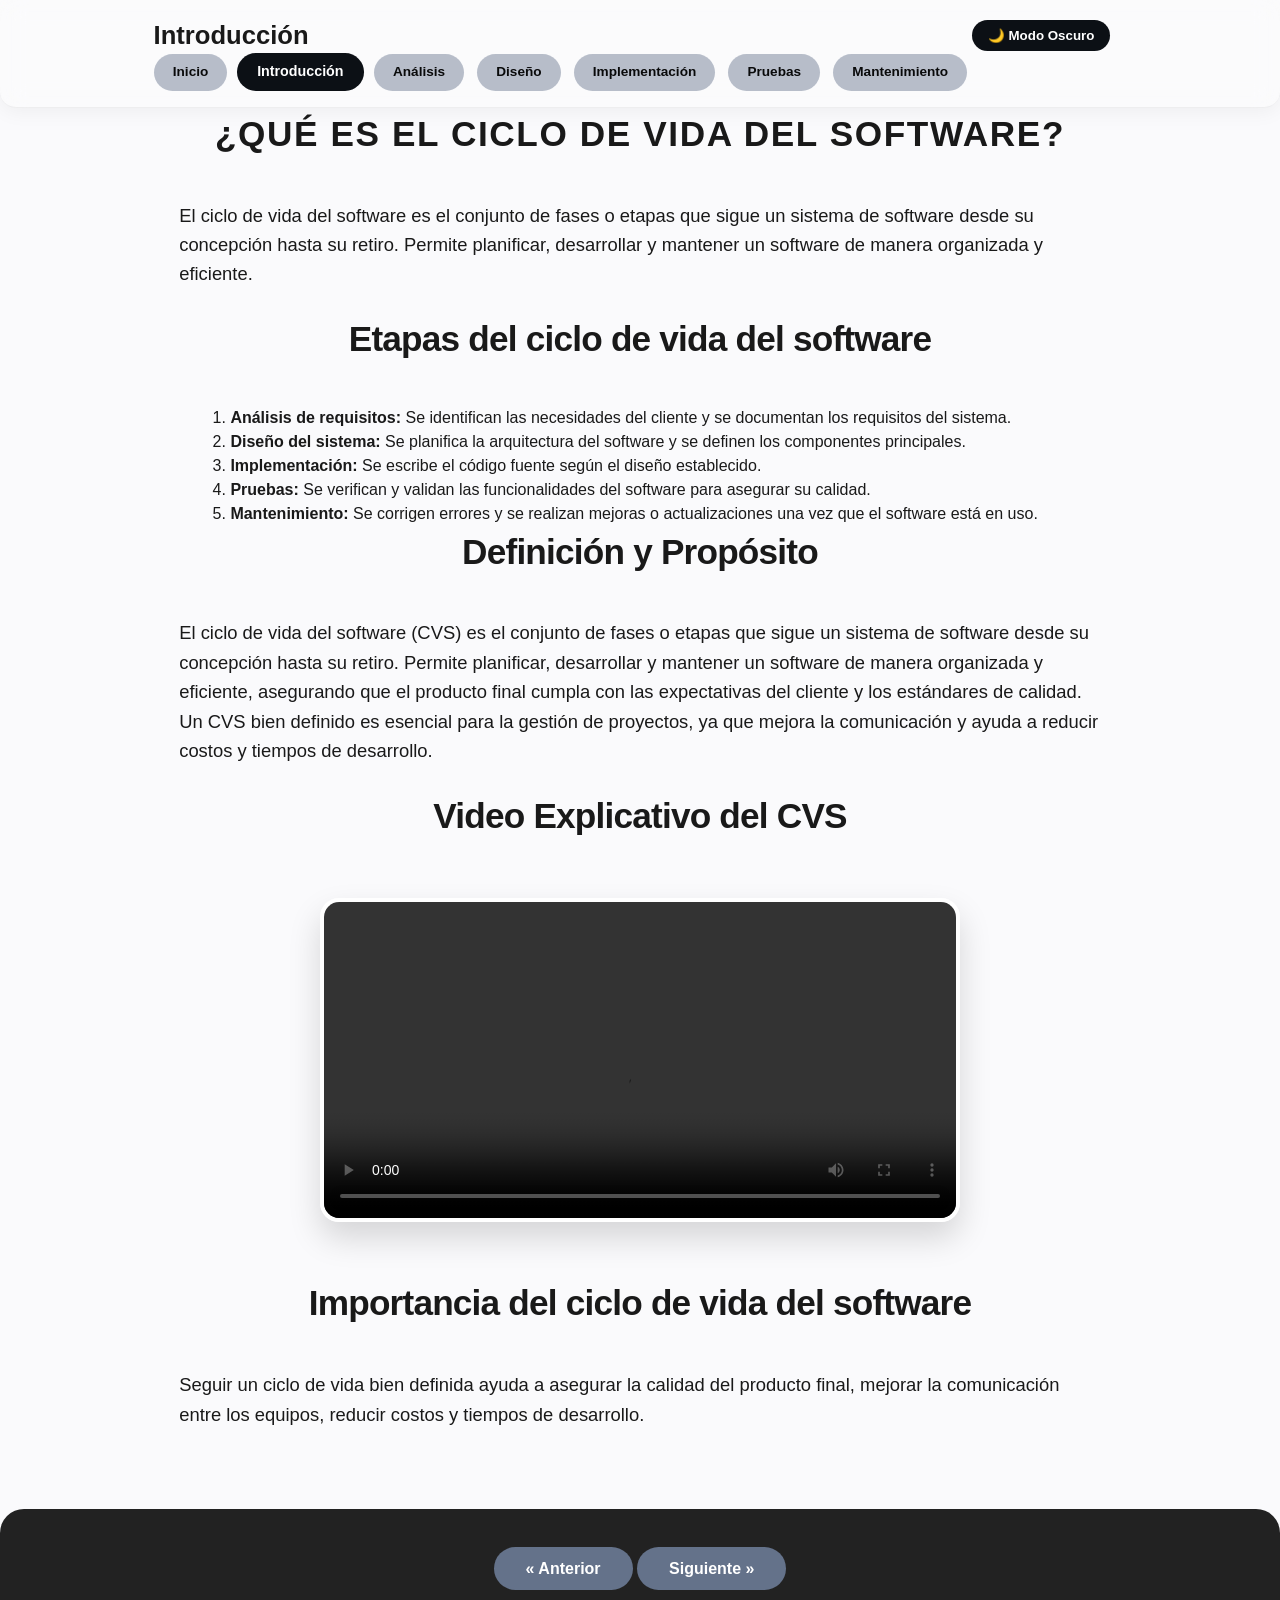
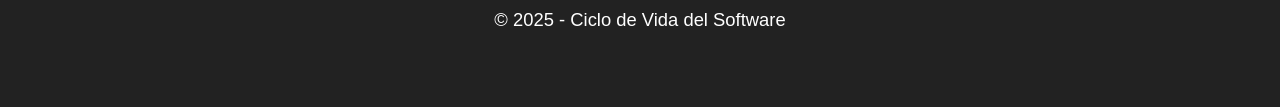
==== Introducción.html @ 5843daef "Add files via upload" ====
<!DOCTYPE html>
<html lang="es">
<head>
  <meta charset="UTF-8">
  <meta name="viewport" content="width=device-width, initial-scale=1.0">
  <title>Introducción al Sistema</title>
  <link rel="stylesheet" href="estilos.css">
</head>
<body>

<header>
  <div class="container header-content">
    <h1>Introducción</h1>
    <button id="btn-tema" class="btn-tema">🌙 Modo Oscuro</button>
    <nav>
      <ul>
        <li><a href="Index.html">Inicio</a></li>
        <li><a href="Introducción.html" class="active">Introducción</a></li>
        <li><a href="Pagina1.html">Análisis</a></li>
        <li><a href="Pagina2.html">Diseño</a></li>
        <li><a href="Pagina3.html">Implementación</a></li>
        <li><a href="Pagina4.html">Pruebas</a></li>
        <li><a href="Pagina5.html">Mantenimiento</a></li>
      </ul>
    </nav>
  </div>
</header>

<main class="container">
  <section>
    <h2 id="titulo-principal">¿Qué es el ciclo de vida del software?</h2>
    <p>
      El ciclo de vida del software es el conjunto de fases o etapas que sigue un sistema de software desde su
      concepción
      hasta su retiro. Permite planificar, desarrollar y mantener un software de manera organizada y eficiente.
    </p>

    <h2>Etapas del ciclo de vida del software</h2>
    <ol class="container">
      <li><strong>Análisis de requisitos:</strong> Se identifican las necesidades del cliente y se documentan los
        requisitos del sistema.
      </li>
      <li><strong>Diseño del sistema:</strong> Se planifica la arquitectura del software y se definen los componentes
        principales.
      </li>
      <li><strong>Implementación:</strong> Se escribe el código fuente según el diseño establecido.</li>
      <li><strong>Pruebas:</strong> Se verifican y validan las funcionalidades del software para asegurar su calidad.
      </li>
      <li><strong>Mantenimiento:</strong> Se corrigen errores y se realizan mejoras o actualizaciones una vez que el
        software está en uso.
      </li>
    </ol>

    <h2>Definición y Propósito</h2>
    <p>
      El ciclo de vida del software (CVS) es el conjunto de fases o etapas que sigue un sistema de software desde su
      concepción hasta su retiro. Permite planificar, desarrollar y mantener un software de manera organizada y
      eficiente, asegurando
      que el producto final cumpla con las expectativas del cliente y los estándares de calidad. Un CVS bien definido es
      esencial para la gestión de proyectos, ya que mejora la comunicación y ayuda a reducir costos y tiempos de
      desarrollo.
    </p>

    <h2>Video Explicativo del CVS</h2>
    <div class="video-container">
      <video width="640" height="360" controls>
        <source src="video.mp4" type="video/mp4">
        Tu navegador no soporta el video.
      </video>
    </div>

    <h2>Importancia del ciclo de vida del software</h2>
    <p>
      Seguir un ciclo de vida bien definida ayuda a asegurar la calidad del producto final, mejorar la comunicación
      entre
      los equipos, reducir costos y tiempos de desarrollo.
    </p>
  </section>
</main>

<footer>
  <div class="container footer-content navigation-buttons">
    <div class="navigation-buttons">
      <a href="Index.html" class="nav-button">« Anterior</a>
      <a href="Pagina1.html" class="nav-button">Siguiente »</a>
    </div>
    <p style="color: #fff;">© 2025 - Ciclo de Vida del Software</p>
  </div>
</footer>
<script src="script.js"></script>
</body>
</html>
---- estilos.css ----
/* =========================================
   ESTILOS CSS: RESPONSIVE Y UNIDADES DINÁMICAS
   ========================================= */

/* --- 1. RESET GENERAL --- */
* {
  margin: 0;
  padding: 0;
  box-sizing: border-box;
}

/* --- 2. VARIABLES GLOBALES --- */
:root {
  --color-primario: rgba(5, 9, 14, 0.97);
  --color-secundario: #f4f4f4;
  --color-enlace: rgba(100, 114, 138, 0.45);
  --color-hover: #003d82;
  --color-blanco: #ffffff;
  --color-texto-negro: rgba(0, 0, 0, 0.95);
  --color-texto-footer: #aaa;
  --color-sombra-suave: rgba(0, 0, 0, 0.1);
  --color-sombra-fuerte: rgba(0, 0, 0, 0.2);
  --color-fondo-footer: #222;
  --color-fondo-cajas: #ffffff; /* Para las tarjetas blancas */
  --color-fondo-header: rgba(255, 255, 255, 0.18); /* Para el cristal del menú */
  --color-borde: rgba(0, 0, 0, 0.05); /* Para los bordes suaves */

  --globalmessage-segment-background: rgb(250, 250, 252);
  --globalmessage-segment-text-color: rgba(0, 0, 0, 0.9);
}

/* --- 3. CUERPO DE LA PÁGINA --- */
body {
  font-family: -apple-system, BlinkMacSystemFont, 'Segoe UI', Roboto, Helvetica, Arial, sans-serif;
  line-height: 1.5;
  color: var(--globalmessage-segment-text-color);
  background-color: var(--globalmessage-segment-background);
  overflow-x: hidden;
  width: 100%;
}

/* --- 4. CONTENEDOR CENTRAL --- */
.container {
  width: 100%;
  max-width: 64rem; /* 64rem = 1024px. Dinámico si el usuario cambia el tamaño de letra */
  margin: 0 auto;
  padding: 0 4vw; /* 4vw = 4% del ancho de la pantalla actual. Margen lateral 100% dinámico */
}

/* --- 5. CABECERA --- */
header {
  width: 100%;
  margin: 0 auto;
  background: var(--color-fondo-header);
  border-bottom: 0.1rem solid var(--color-borde);
  padding: 1rem 0; /* 1rem arriba y abajo */
  box-shadow: 0 0.25rem 1.25rem rgba(0, 0, 0, 0.05);
  backdrop-filter: blur(12px);
  position: sticky;
  top: 0;
  z-index: 1000;
  border-radius: 0 0 1rem 1rem; /* Bordes inferiores curvos con rem */
}

.header-content {
  display: flex;
  justify-content: space-between;
  align-items: center;
  flex-wrap: wrap;
  padding: 0 2vw;
}

header h1 {
  margin-bottom: 0;
  font-size: 1.6rem;
  font-weight: 700;
}

#titulo-principal {
  text-transform: uppercase;
  letter-spacing: 0.1rem;
}

/* --- 6. MENÚ DE NAVEGACIÓN --- */
nav ul {
  list-style: none;
  display: flex;
  flex-wrap: wrap;
  align-items: center;
  gap: 0.8rem; /* Separación dinámica entre botones en vez de 10px */
}

nav ul li a.active {
  background-color: var(--color-primario);
  color: var(--color-blanco);
  transform: scale(1.05);
}

nav ul li a {
  text-decoration: none;
  color: var(--color-texto-negro);
  background-color: var(--color-enlace);
  font-weight: 600;
  font-size: 0.85rem;
  padding: 0.5rem 1.2rem; /* Relleno del botón con rem */
  border-radius: 50rem; /* Píldora perfecta dinámica */
  transition: all 0.3s cubic-bezier(0.25, 0.8, 0.25, 1);
  display: inline-block;
}

nav ul li a:hover {
  background-color: var(--color-hover);
  color: var(--color-blanco);
  transform: scale(1.05);
  box-shadow: 0 0.25rem 0.8rem var(--color-sombra-fuerte);
}

/* --- 7. CONTENIDO PRINCIPAL --- */
main {
  /* ¡AQUÍ ESTÁ TU SEPARACIÓN EXTRA! */
  /* 5rem arriba (separa el menú del h2), 0 a los lados, 3rem abajo */
  padding: 5rem 0 3rem 0;
}

section {
  margin-bottom: 5rem; /* Separación de bloques dinámicos */
}

h2 {
  font-size: 2.2rem;
  margin-bottom: 2.5rem; /* Buena separación debajo del título */
  text-align: center;
  letter-spacing: -0.05rem;
}

h3 {
  font-size: 1.3rem;
  margin-bottom: 0.8rem;
}

p {
  margin-bottom: 1.5rem;
  font-size: 1.15rem;
  color: var(--globalmessage-segment-text-color);
  line-height: 1.6;
}

p .footer-p {
 color:  #fff;
}

/* --- 8. IMÁGENES --- */
.imagen-destacada {
  width: 90%; /* Ocupa el 90% del espacio disponible (dinámico) */
  max-width: 100%;
  height: auto;
  display: block;
  margin: 2.5rem auto; /* Centrado con rem */
  border-radius: 1rem; /* Bordes dinámicos */
  box-shadow: 0 1.25rem 2.5rem rgba(0, 0, 0, 0.1);
}

.video-container {
  text-align: center;
  margin-bottom: 2rem;
  padding: 1rem;
}

.video-container video {
  max-width: 100%;
  height: auto;
  border: 0.3rem solid var(--color-blanco);
  border-radius: 1.2rem;
  box-shadow: 0 1rem 2rem rgba(0, 0, 0, 0.15);
}

/* --- 9. EFECTO SCROLL TARJETAS (SCROLLYTELLING) --- */

.seccion-scroll-tarjetas {
  height: 500vh;
  position: relative;
  margin-bottom: 0;
}

.contenedor-pegajoso-tarjetas {
  position: sticky;
  top: 15vh;
  height: 80vh;
  display: flex;
  flex-direction: column;
  align-items: center;
  justify-content: center;
}

/* El título de la sección */
.contenedor-pegajoso-tarjetas h2 {
  /* Le ponemos un fondito oscuro o sombra al texto por si tu PNG es muy claro/oscuro y no se lee bien */
  text-shadow: 0 2px 4px rgba(255, 255, 255, 0.8);
  margin-bottom: 3rem;
}

.fases-stack {
  display: grid;
  grid-template-areas: "pila";
  width: 100%;
  max-width: 28rem;
}

/* 🎨 ESTADO APAGADO (Y RECUPERANDO EL DISEÑO BONITO) */
.fases-stack .fase-card {
  /* 1. La lógica del apilamiento */
  grid-area: pila;
  opacity: 0;
  visibility: hidden;
  transform: translateY(4rem) scale(0.9);
  transition: all 0.5s cubic-bezier(0.25, 0.8, 0.25, 1);
  margin: 0;

  /* 2. ¡El diseño bonito que echabas de menos! */
  background-color: var(--color-fondo-cajas, white); /* Usa tu variable de modo oscuro o blanco */
  padding: 3rem 2rem; /* Mucho más aire (espacio) por dentro */
  border-radius: 1.2rem; /* Bordes bien redondeados */
  border: 0.1rem solid var(--color-borde, rgba(0,0,0,0.05)); /* Borde sutil */
  text-align: center;
}

/* 💡 ESTADO ENCENDIDO / VISIBLE */
.fases-stack .fase-card.activa {
  opacity: 1;
  visibility: visible;
  transform: translateY(0) scale(1);
  /* Le devolvemos la sombra bonita y potente para que "flote" sobre el fondo PNG */
  box-shadow: 0 1.5rem 3rem rgba(0, 0, 0, 0.2);
}

/* Un pequeño ajuste extra para que los títulos de la tarjeta respiren */
.fases-stack .fase-card h3 {
  color: var(--color-primario);
  margin-bottom: 1rem;
  font-size: 1.5rem;
}
/* =========================================
   COLORES DE FONDO POR TARJETA (SÚPER OPTIMIZADO)
   ========================================= */

/* Solo aplicamos el color de fondo.
   El texto y los títulos (h3) usarán automáticamente
   los colores globales de la página que ya tienes definidos. */

.fases-stack .fase-card:nth-child(1) { background-color: rgb(178, 38, 47); } /* Análisis: Rojo */
.fases-stack .fase-card:nth-child(2) { background-color: rgba(8, 55, 115, 0.9); } /* Diseño: Azul Oscuro */
.fases-stack .fase-card:nth-child(3) { background-color: rgb(6, 143, 205); } /* Implementación: Azul Claro */
.fases-stack .fase-card:nth-child(4) { background-color: #1b9a8c; } /* Pruebas: Verde */
.fases-stack .fase-card:nth-child(5) { background-color: rgba(255, 192, 33, 0.9); } /* Mantenimiento: Amarillo */

/* --- 10. PIE DE PÁGINA --- */
footer {
  width: 100%;
  background-color: var(--color-fondo-footer);
  color: var(--color-texto-footer);
  text-align: center;
  padding: 3rem 0;

  /* MARGEN APPLE DINÁMICO: 4rem arriba, 0 abajo. */
  margin: 4rem auto 0 auto;
  border-radius: 1.5rem 1.5rem 0 0;
}

.footer-content {
  display: flex;
  flex-direction: column;
  align-items: center;
  gap: 1.5rem;
}

/* Botones Anterior / Siguiente */
.nav-button {
  background-color: rgb(100 114 138);
  color: var(--color-blanco);
  padding: 0.8rem 2rem;
  text-decoration: none;
  border-radius: 50rem;
  font-weight: bold;
  transition: all 0.3s ease;
}

.nav-button:hover {
  background-color: var(--color-hover);
  transform: scale(1.05);
}
/* =========================================
   --- 11: MODO CLARO / OSCURO
   ========================================= */

/* Estilo para el botón del tema */
.btn-tema {
  background-color: var(--color-primario);
  color: var(--color-blanco);
  border: none;
  padding: 0.5rem 1rem;
  border-radius: 50rem;
  cursor: pointer;
  font-weight: bold;
  transition: all 0.3s ease;
  margin-right: 1rem; /* Lo separa un poco del menú */
}

.btn-tema:hover {
  transform: scale(1.05);
  background-color: var(--color-hover);
}

/* LA MAGIA: Cuando el body tiene la clase 'dark-mode', cambiamos los colores base */
body.dark-mode {
  --globalmessage-segment-background: #1a1a1a;
  --globalmessage-segment-text-color: #f4f4f4;
  --color-secundario: #222;
  --color-fondo-footer: #000;
  --color-primario: #66b2ff;

  /* Nuevas variables oscuras */
  --color-fondo-cajas: rgba(42, 42, 42, 0.48);
  --color-fondo-header: rgba(42, 42, 42, 0.48);
  --color-borde: rgba(255, 255, 255, 0.25);
  --color-texto-negro: #f4f4f4; /* Esto oscurece el texto del menú automáticamente */
}

/* Oscurecemos también las tarjetas blancas del index y la cabecera */
body.dark-mode .fase-card,
body.dark-mode header {
  background-color: rgba(42, 42, 42, 0.48);
  color: #f4f4f4;
  border-color: rgba(255, 255, 255, 0.25);
}

body.dark-mode .fase-card h3 {
  color: rgba(255, 255, 255, 0.89); /* Títulos de tarjeta en azul clarito */
}

body.dark-mode nav ul li a {
  color: #f4f4f4; /* Letras del menú claras */
}
/* --- 12. DISEÑO RESPONSIVE (MÓVILES) --- */
/* 48rem equivale a los clásicos 768px */
@media (max-width: 48rem) {
  .header-content {
    flex-direction: column;
    gap: 1rem;
  }

  nav ul {
    justify-content: center;
    gap: 0.5rem;
  }

  nav ul li a {
    padding: 0.4rem 1rem;
    font-size: 0.8rem;
  }

  h1#titulo-principal {
    font-size: 1.4rem;
  }

  main {
    padding: 3rem 0; /* En móviles reducimos un poco el espacio superior para no perder tanta pantalla */
  }

  .container {
    padding: 0 4vw;
  }

  .fases-grid {
    grid-template-columns: 1fr; /* 1 sola columna obligatoria en móviles */
    max-width: 25rem;
    margin: 0 auto;
  }

  header, footer, .container {
    max-width: 100%;
    border-radius: 0;
  }

  header {
    border-radius: 0 0 1rem 1rem;
  }
}
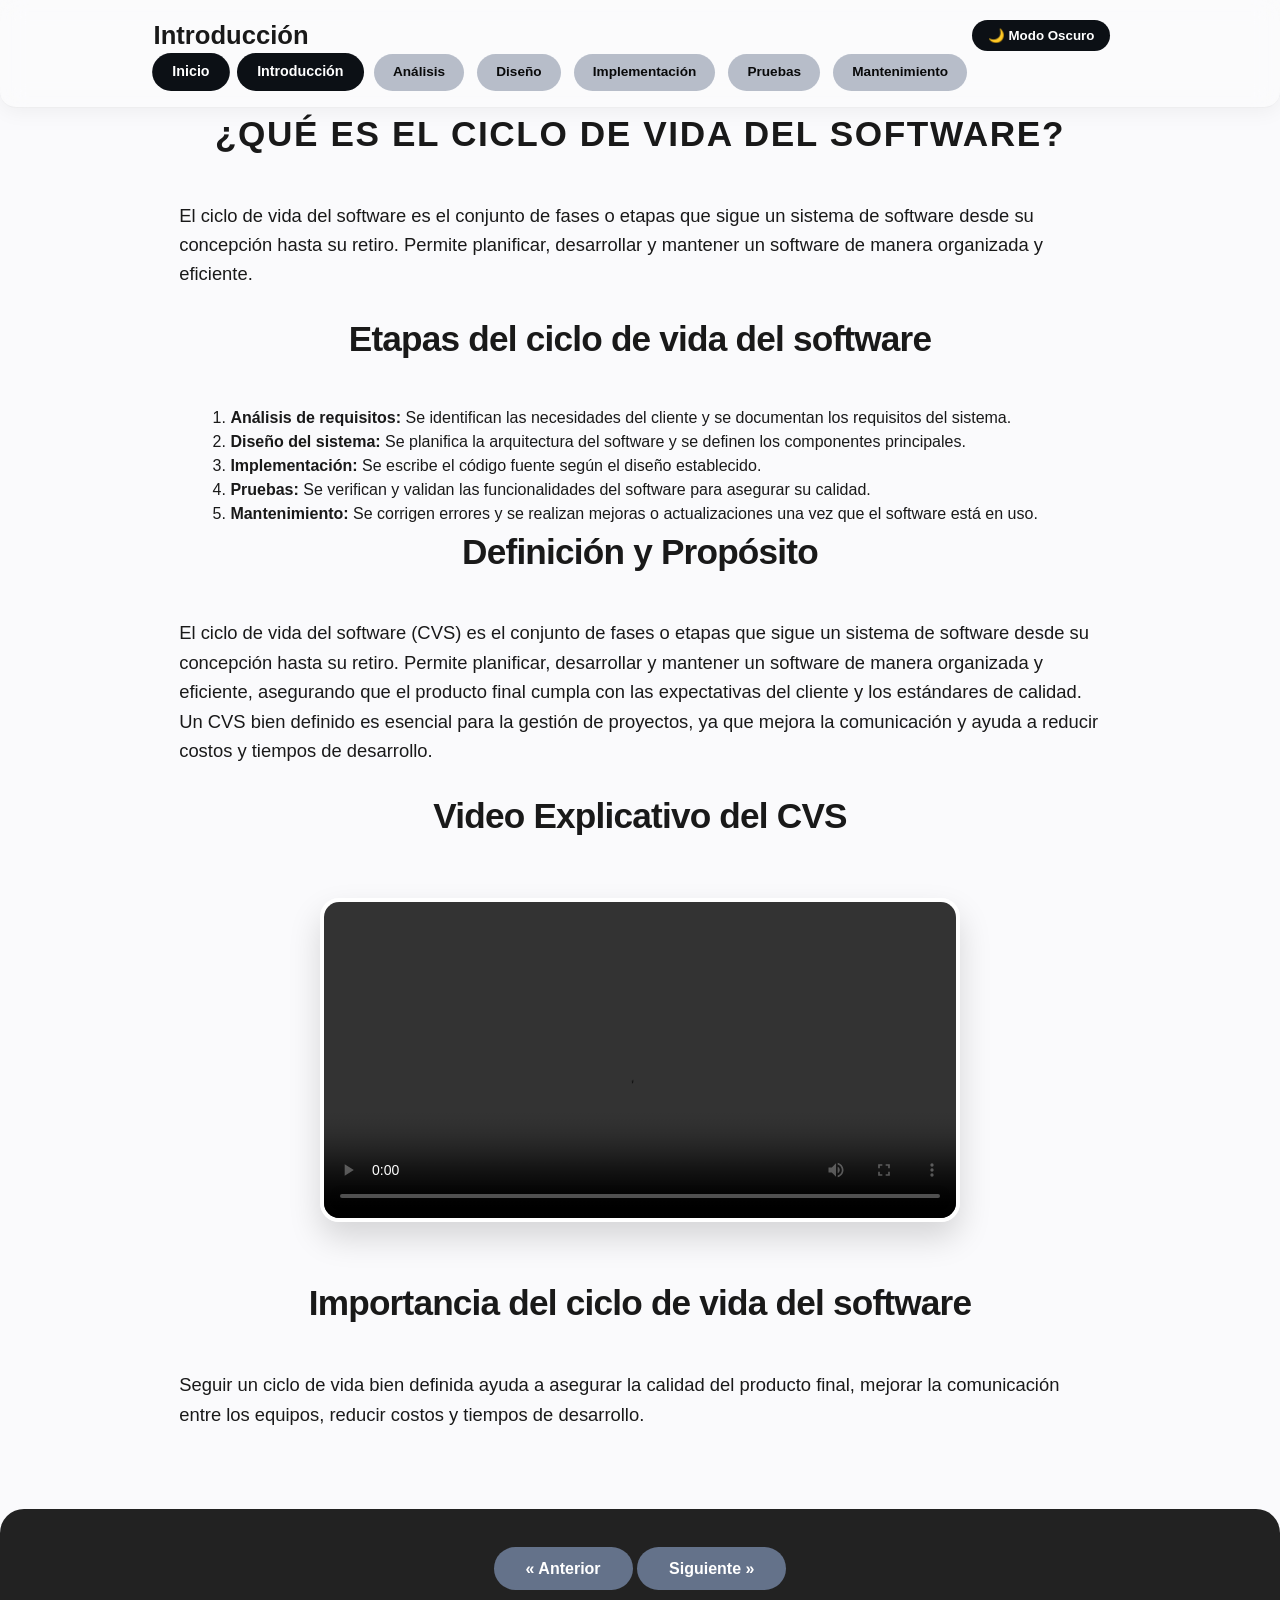
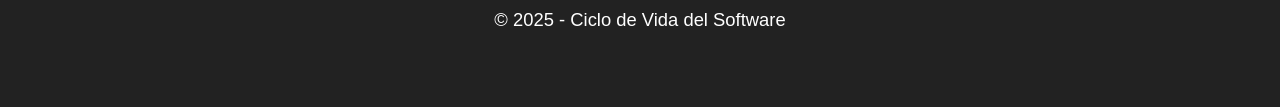
==== commit 8a22b10e: "Add files via upload" ====
--- a/Introducción.html
+++ b/Introducción.html
@@ -14,7 +14,7 @@
     <button id="btn-tema" class="btn-tema">🌙 Modo Oscuro</button>
     <nav>
       <ul>
-        <li><a href="Index.html">Inicio</a></li>
+        <li><a href="index.html" class="active">Inicio</a></li>
         <li><a href="Introducción.html" class="active">Introducción</a></li>
         <li><a href="Pagina1.html">Análisis</a></li>
         <li><a href="Pagina2.html">Diseño</a></li>
@@ -81,7 +81,7 @@
 <footer>
   <div class="container footer-content navigation-buttons">
     <div class="navigation-buttons">
-      <a href="Index.html" class="nav-button">« Anterior</a>
+      <a href="index.html" class="nav-button">« Anterior</a>
       <a href="Pagina1.html" class="nav-button">Siguiente »</a>
     </div>
     <p style="color: #fff;">© 2025 - Ciclo de Vida del Software</p>
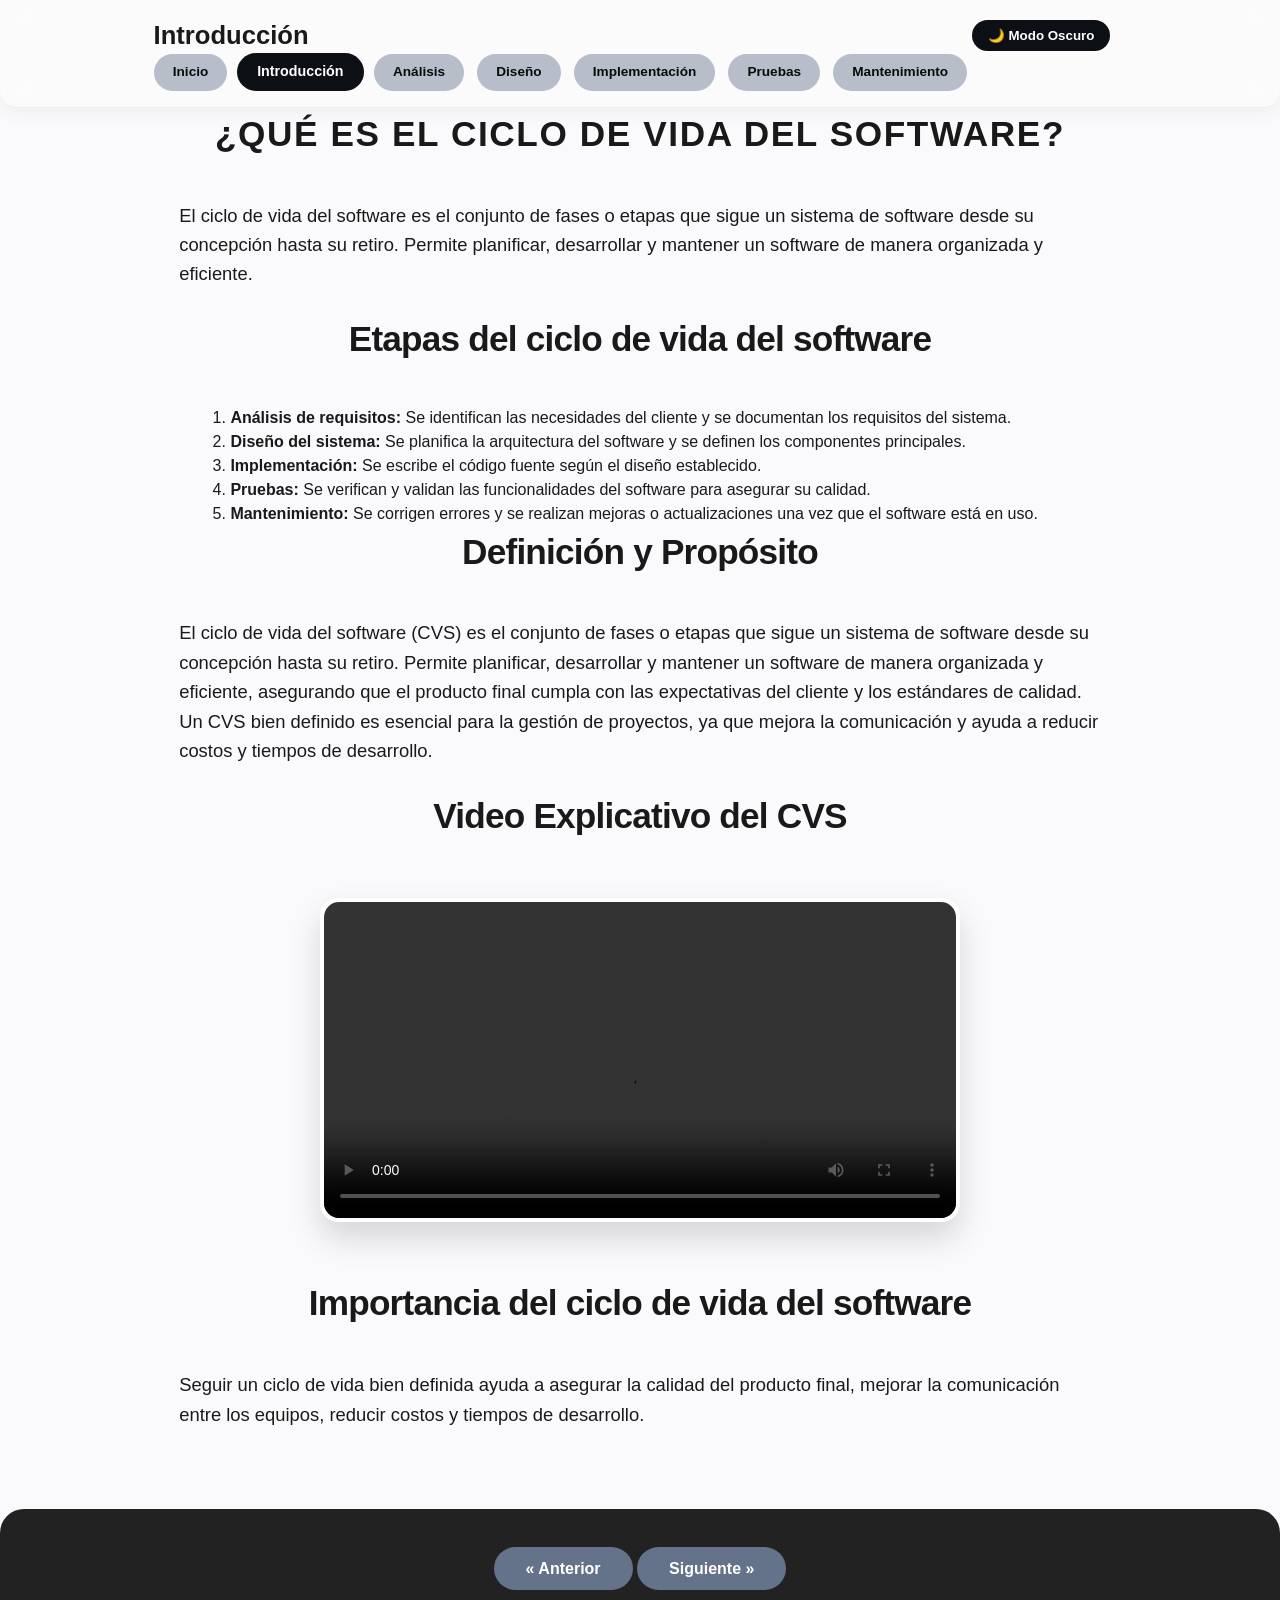
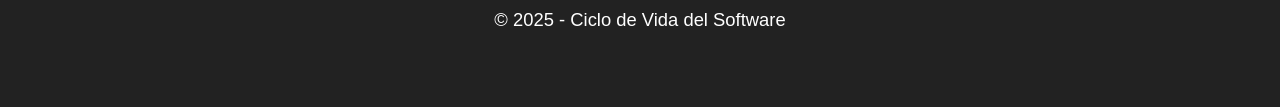
==== commit 84b87491: "Remove active class from Inicio link" ====
--- a/Introducción.html
+++ b/Introducción.html
@@ -14,7 +14,7 @@
     <button id="btn-tema" class="btn-tema">🌙 Modo Oscuro</button>
     <nav>
       <ul>
-        <li><a href="index.html" class="active">Inicio</a></li>
+        <li><a href="index.html">Inicio</a></li>
         <li><a href="Introducción.html" class="active">Introducción</a></li>
         <li><a href="Pagina1.html">Análisis</a></li>
         <li><a href="Pagina2.html">Diseño</a></li>
